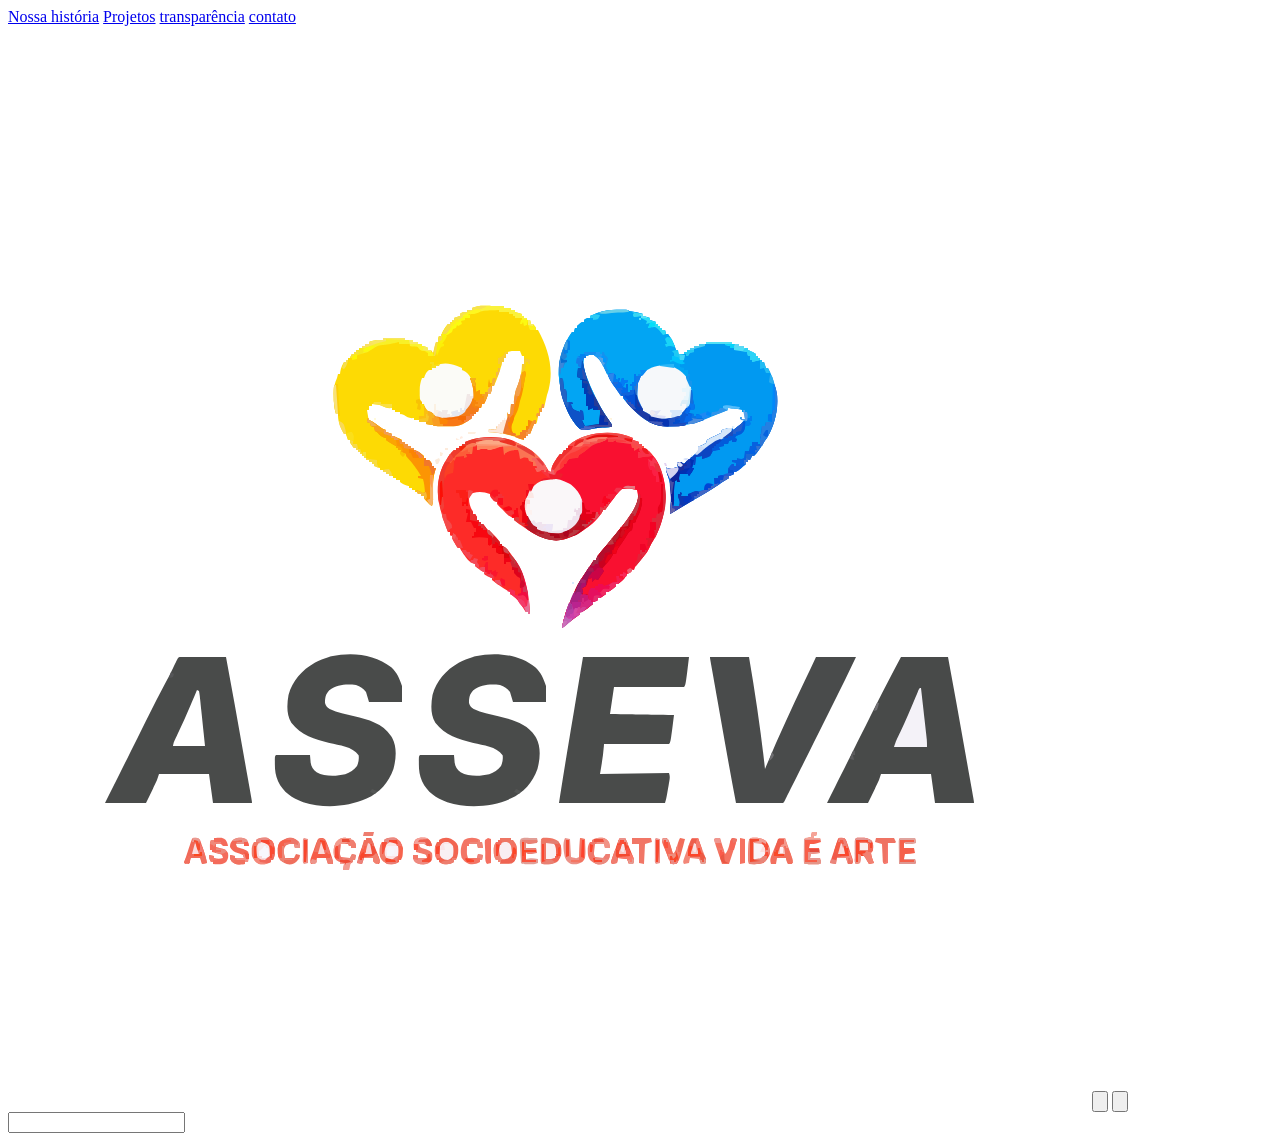
==== index.html @ 9964efb2 "criando section para projetos" ====
<!DOCTYPE html>
<html lang="pt-br">
<head>
    <meta charset="UTF-8">
    <meta name="viewport" content="width=device-width, initial-scale=1.0">
    <title>ASSEVA</title>
    <link rel="stylesheet" href="css/style.css">
    <script src="js/script.js"></script>
</head>
<body>
    <header>
        <nav id="primeiro-menu">
            <a href="#historia">Nossa história</a>
            <a href="#projetos">Projetos</a>
            <a href="#">transparência</a>
            <a href="#contato">contato</a>
        </nav>

        <section id="segundo-menu">
            <img src="assets/imagens/logo-asseva.svg" alt="logo da ASSEVA(associação socio-educativa vida é arte)">
            <input type="button">
            <input type="button">
            <input type="search">
        </section>
    </header>
    <main>
        <section id="historia"></section>
        <section id="projetos"></section>
    </main>
    <footer></footer>
    
</body>
</html>
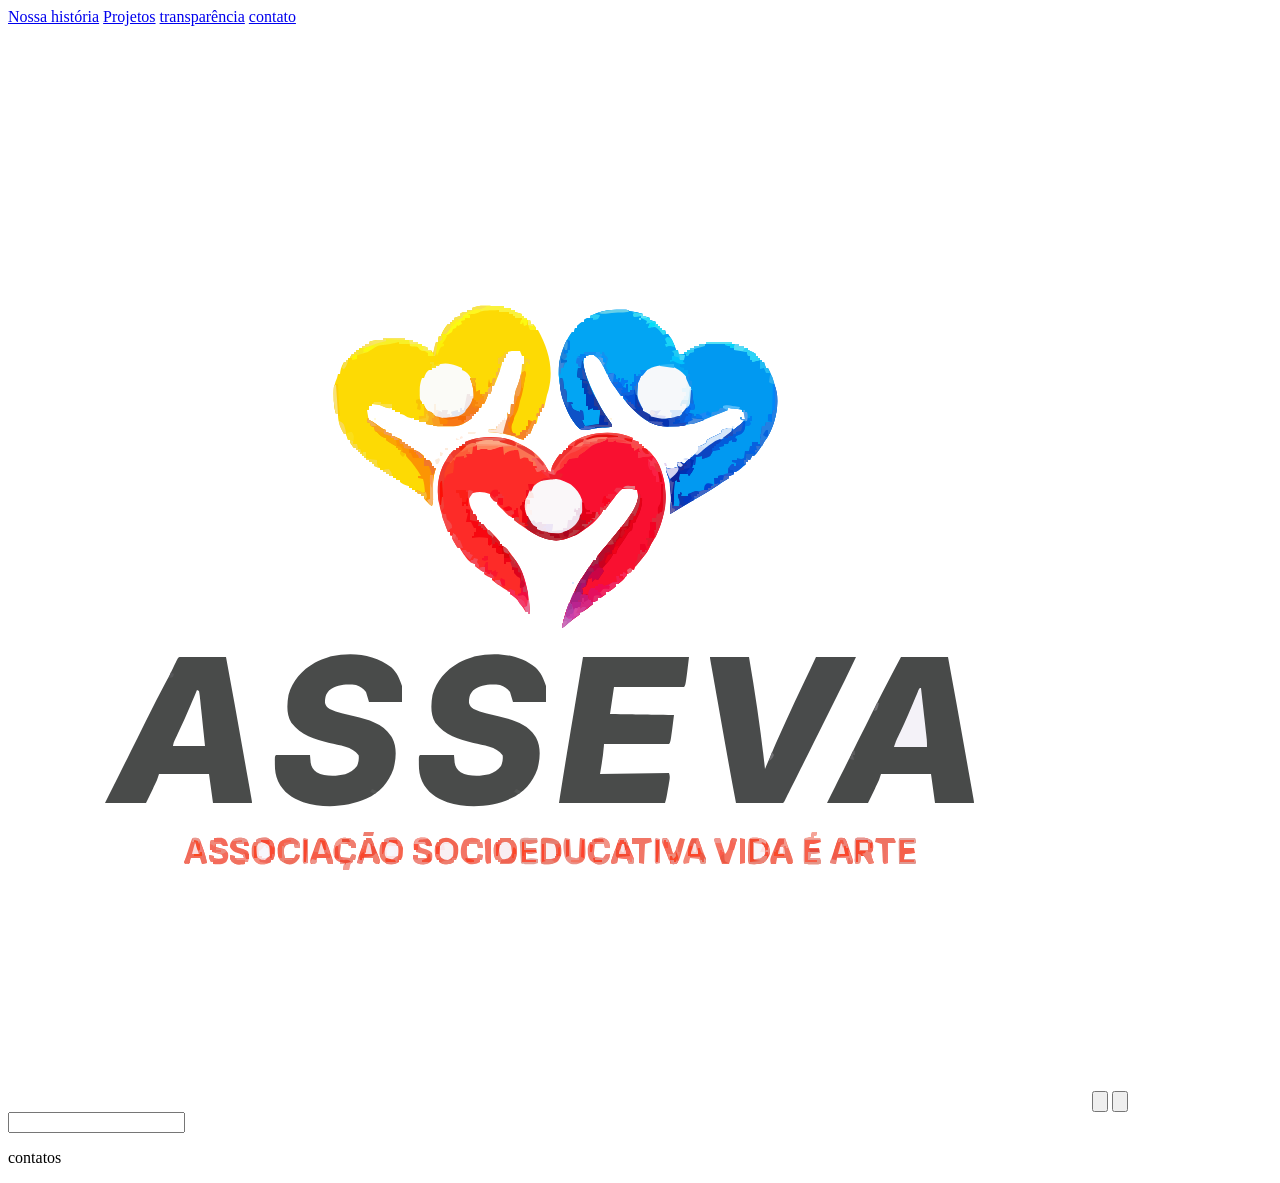
==== commit 121c6811: "criando contatos" ====
--- a/index.html
+++ b/index.html
@@ -27,7 +27,9 @@
         <section id="historia"></section>
         <section id="projetos"></section>
     </main>
-    <footer></footer>
+    <footer>
+        <p>contatos</p>
+    </footer>
     
 </body>
 </html>
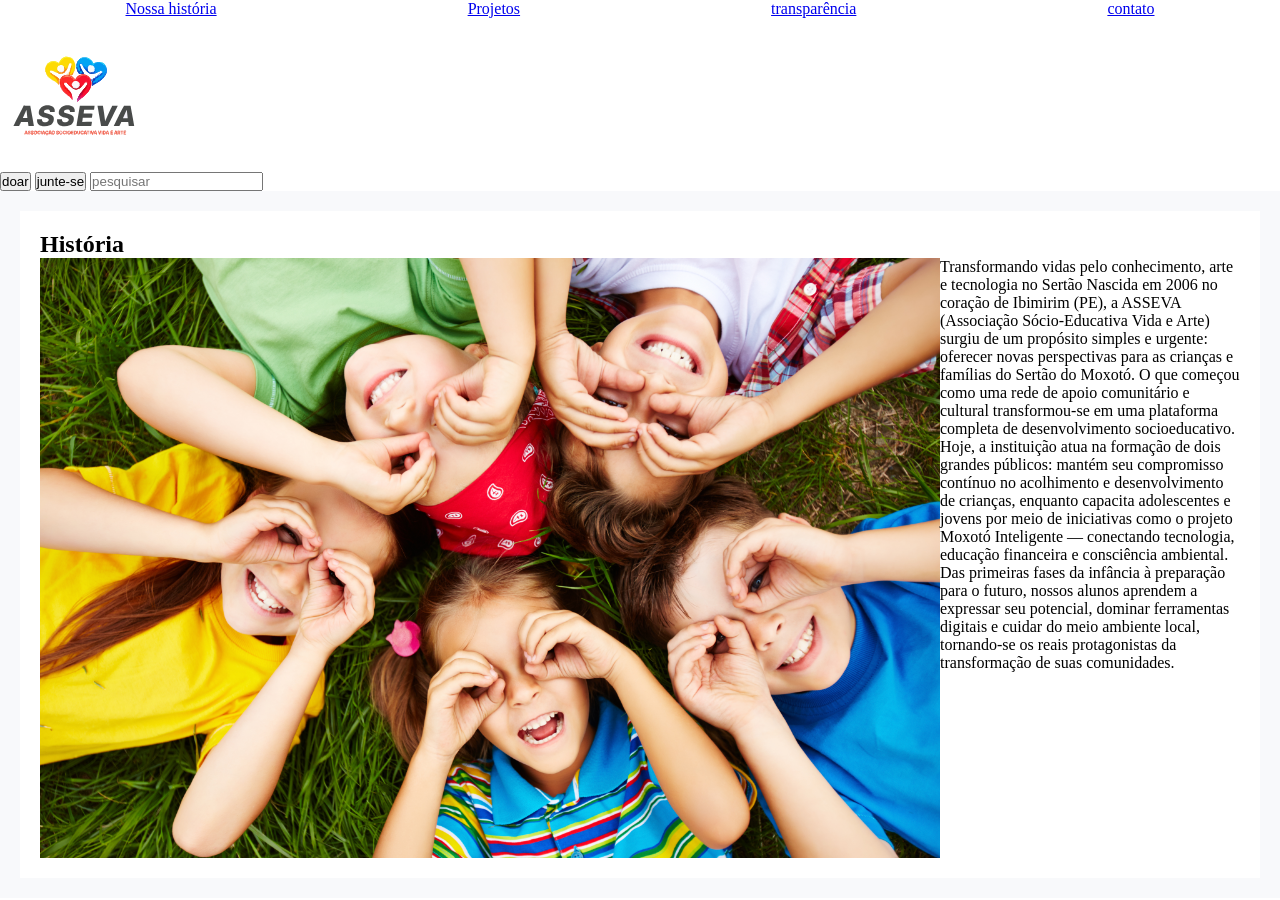
==== commit 1d7dea0c: "iniciando construção de textos, menus e imagens" ====
--- a/index.html
+++ b/index.html
@@ -9,26 +9,41 @@
 </head>
 <body>
     <header>
-        <nav id="primeiro-menu">
+        <nav id="primeiro_menu">
             <a href="#historia">Nossa história</a>
             <a href="#projetos">Projetos</a>
             <a href="#">transparência</a>
             <a href="#contato">contato</a>
         </nav>
 
-        <section id="segundo-menu">
-            <img src="assets/imagens/logo-asseva.svg" alt="logo da ASSEVA(associação socio-educativa vida é arte)">
-            <input type="button">
-            <input type="button">
-            <input type="search">
+        <section id="segundo_menu">
+            <img id="img_logo" src="assets/imagens/logo-asseva.svg" alt="logo da ASSEVA(associação socio-educativa vida é arte)">
+            <div>
+            <button>doar</button>
+            <button>junte-se</button>
+            <input type="search" placeholder="pesquisar">
+            </div>
         </section>
     </header>
     <main>
-        <section id="historia"></section>
+        
+        <section id="historia">
+            <h2>História</h2>
+            <section id="banner_historia">
+            <img src="assets/imagens/grupo de crianças circulo deitada fazendo binoculo.jpg">
+            <div id="texto_section_historia">
+                
+                <p>Transformando vidas pelo conhecimento, arte e tecnologia no Sertão
+                Nascida em 2006 no coração de Ibimirim (PE), a ASSEVA (Associação Sócio-Educativa Vida e Arte) surgiu de um propósito simples e urgente: oferecer novas perspectivas para as crianças e famílias do Sertão do Moxotó.
+
+                O que começou como uma rede de apoio comunitário e cultural transformou-se em uma plataforma completa de desenvolvimento socioeducativo. Hoje, a instituição atua na formação de dois grandes públicos: mantém seu compromisso contínuo no acolhimento e desenvolvimento de crianças, enquanto capacita adolescentes e jovens por meio de iniciativas como o projeto Moxotó Inteligente — conectando tecnologia, educação financeira e consciência ambiental.
+
+                Das primeiras fases da infância à preparação para o futuro, nossos alunos aprendem a expressar seu potencial, dominar ferramentas digitais e cuidar do meio ambiente local, tornando-se os reais protagonistas da transformação de suas comunidades.</p>
+            </div>
+        </section>
         <section id="projetos"></section>
     </main>
     <footer>
-        <p>contatos</p>
     </footer>
     
 </body>
--- a/css/style.css
+++ b/css/style.css
@@ -0,0 +1,35 @@
+*{
+    margin:0;
+    padding: 0;
+    box-sizing: 0;
+}
+
+:root{
+    --cor_fundo_pagina: #F8F9FB;
+    --cor_base_cards: #FFF;
+}
+main{
+    background-color: var(--cor_fundo_pagina);
+    padding: 20px;
+}
+#primeiro_menu{
+    display: flex;
+    justify-content:space-around;
+    flex-wrap: wrap;
+}
+#segubdo_menu{
+    display: flex;
+}
+#img_logo{
+    height: 150px;
+}
+#historia{
+    background-color: var(--cor_base_cards);
+    padding: 20px;
+}
+#banner_historia{
+    display: flex;
+}
+ #banner_historia img{
+    height: 600px;
+ }
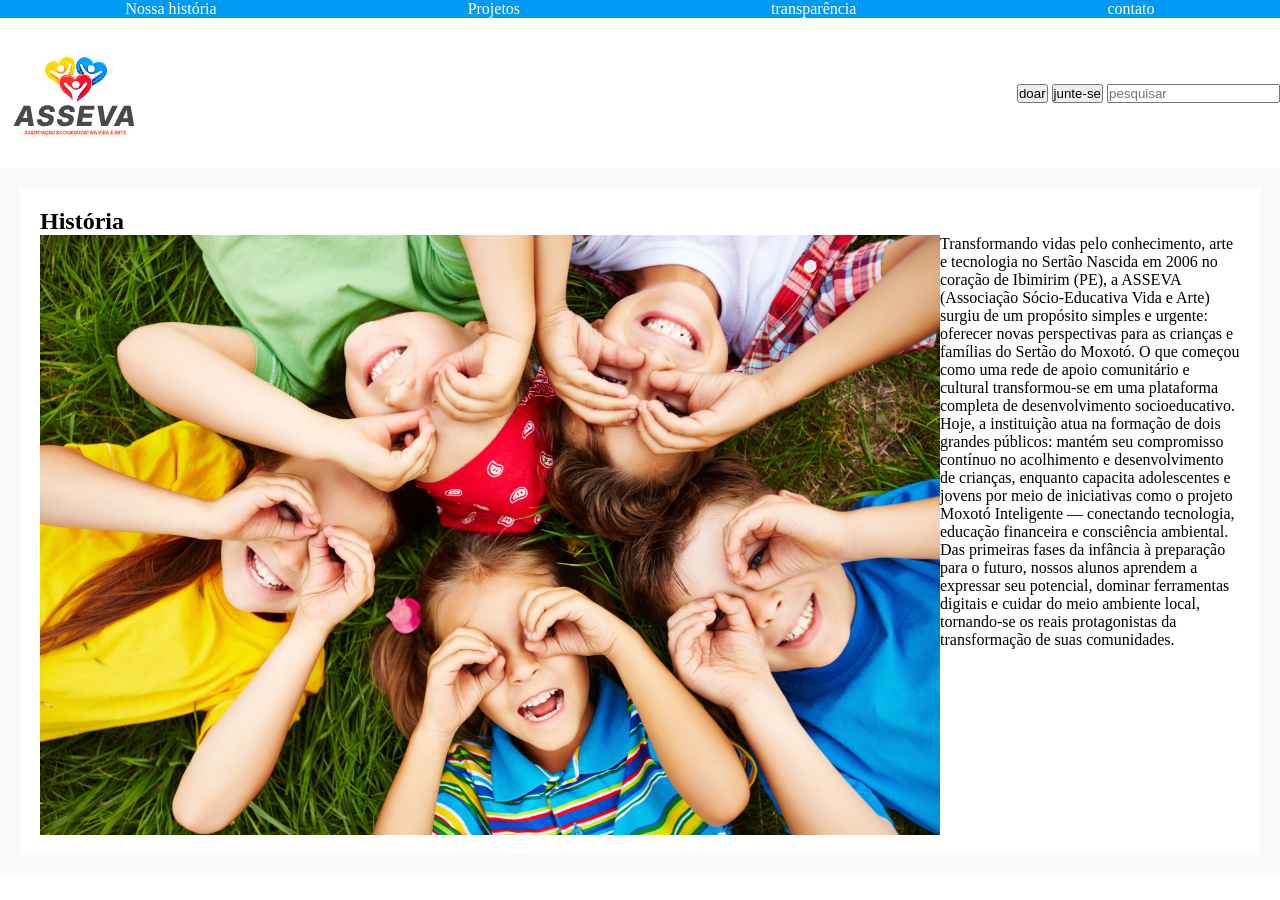
==== commit 2a2957d9: "ajustando o style do css dos menus" ====
--- a/index.html
+++ b/index.html
@@ -18,7 +18,7 @@
 
         <section id="segundo_menu">
             <img id="img_logo" src="assets/imagens/logo-asseva.svg" alt="logo da ASSEVA(associação socio-educativa vida é arte)">
-            <div>
+            <div id="div_botoes_e_pesquisa">
             <button>doar</button>
             <button>junte-se</button>
             <input type="search" placeholder="pesquisar">
--- a/css/style.css
+++ b/css/style.css
@@ -5,8 +5,14 @@
 }
 
 :root{
+    --cor_base_cards: #FFF;
     --cor_fundo_pagina: #F8F9FB;
-    --cor_base_cards: #FFF;
+    --cor_amarelo: #FDDA04;
+    --cor_azul: #0199F1;
+    --cor_vermelho: #F91030;
+    --cor_rosa_pastel: #FFC8C8;
+    --cor_amarelo:_pastel #FFFEC5;
+    
 }
 main{
     background-color: var(--cor_fundo_pagina);
@@ -16,12 +22,26 @@
     display: flex;
     justify-content:space-around;
     flex-wrap: wrap;
+    color:white;
+    background-color: var(--cor_azul);
 }
-#segubdo_menu{
+#primeiro_menu a {
+    text-decoration: none;
+    color: #FFFF;
+}
+#segundo_menu{
     display: flex;
+    justify-content:space-between;
+    align-items: center;
+    
+}
+
+#div_botoes_e_pesquisa{
+    
 }
 #img_logo{
     height: 150px;
+    
 }
 #historia{
     background-color: var(--cor_base_cards);
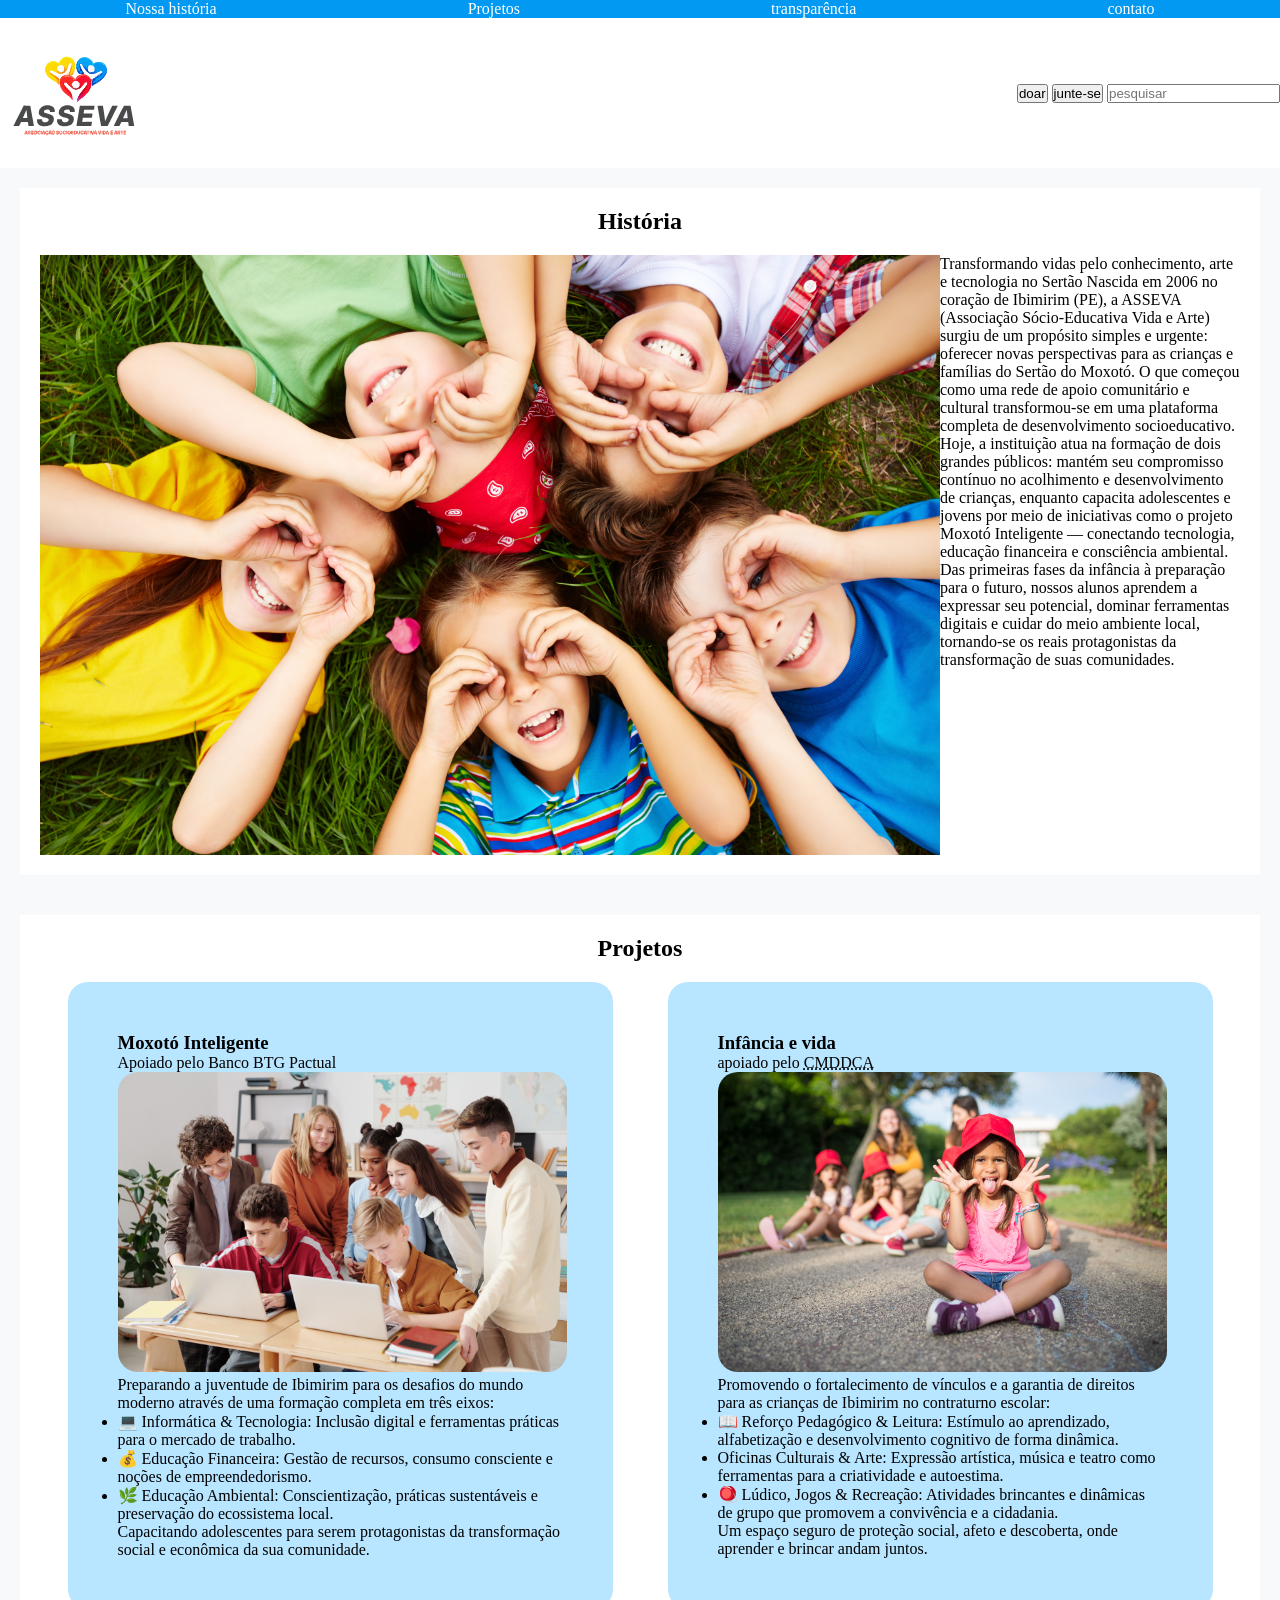
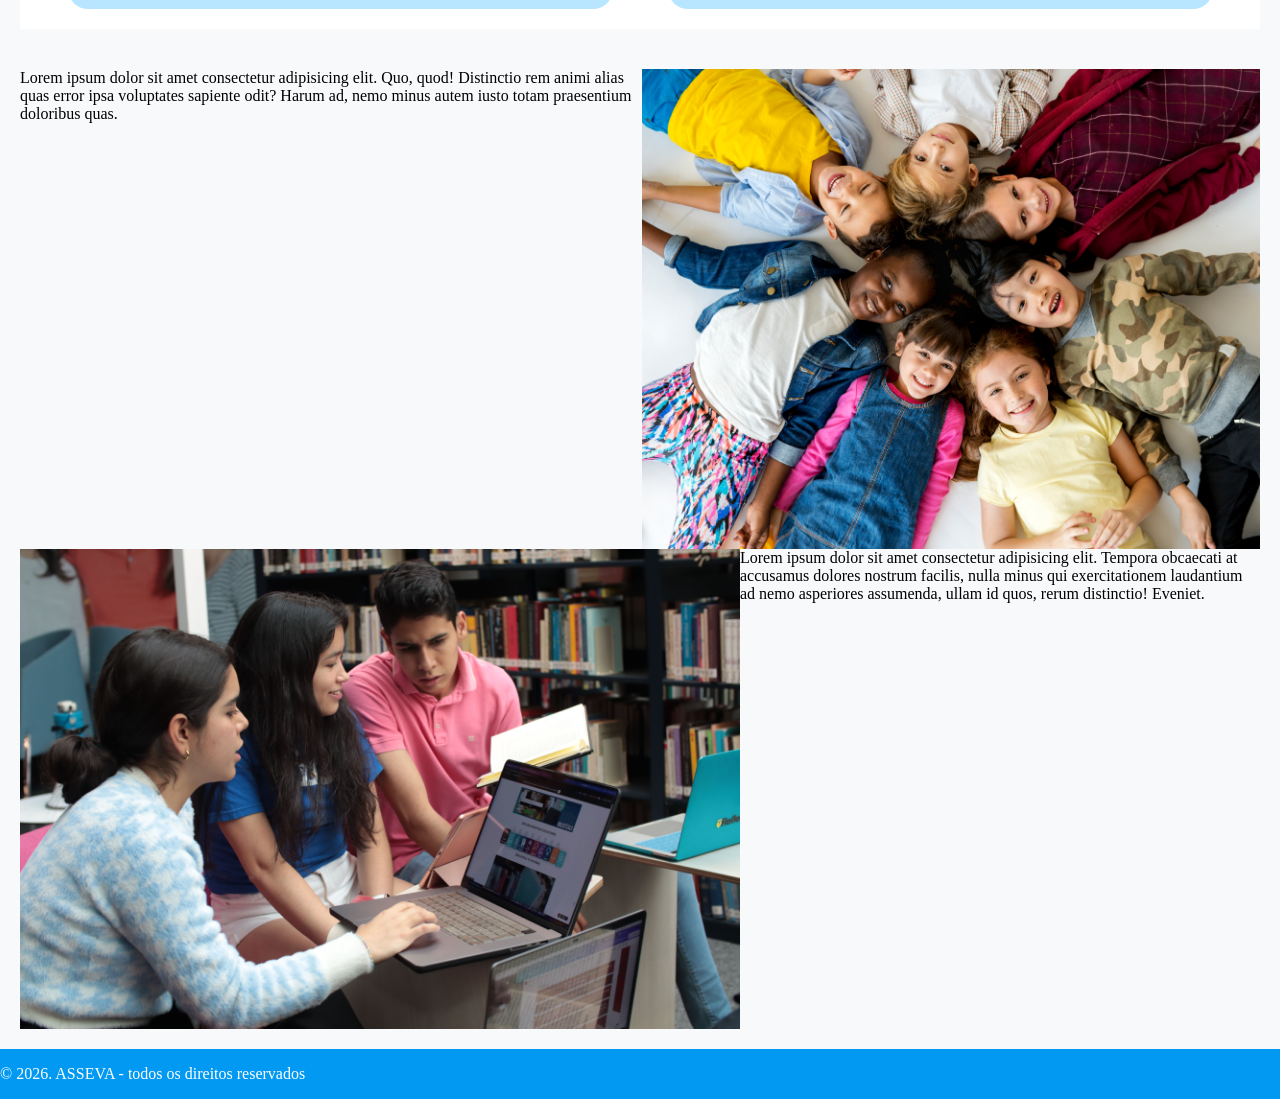
==== commit afcbfc2b: "adicionando o footer" ====
--- a/index.html
+++ b/index.html
@@ -26,8 +26,7 @@
         </section>
     </header>
     <main>
-        
-        <section id="historia">
+        <section id="historia" class="conteiners_principais">
             <h2>História</h2>
             <section id="banner_historia">
             <img src="assets/imagens/grupo de crianças circulo deitada fazendo binoculo.jpg">
@@ -41,9 +40,52 @@
                 Das primeiras fases da infância à preparação para o futuro, nossos alunos aprendem a expressar seu potencial, dominar ferramentas digitais e cuidar do meio ambiente local, tornando-se os reais protagonistas da transformação de suas comunidades.</p>
             </div>
         </section>
-        <section id="projetos"></section>
+        </section>
+        <section id="projetos" class="conteiners_principais">
+            <h2>Projetos</h2>
+            <section id="conteiner_card_projetos">
+                <div id = "projeto_mxt_inteligente"class="card_projeto">
+                    <h3>Moxotó Inteligente</h3>
+                    <p>Apoiado pelo Banco BTG Pactual</p>
+                    <img src="assets/imagens/grupo adolescentes olhando 2 cpcs.jpg" alt="foto de adolescentes estudando no computador">
+                    <p>Preparando a juventude de Ibimirim para os desafios do mundo moderno através de uma formação completa em três eixos:</p>
+                    <ul>
+                        <li>💻 Informática & Tecnologia: Inclusão digital e ferramentas práticas para o mercado de trabalho.</li>
+                        <li>💰 Educação Financeira: Gestão de recursos, consumo consciente e noções de empreendedorismo.</li>
+                        <li>🌿 Educação Ambiental: Conscientização, práticas sustentáveis e preservação do ecossistema local.</li>
+                    </ul>
+                    <p>Capacitando adolescentes para serem protagonistas da transformação social e econômica da sua comunidade.</p>
+                </div>
+                <div id = "projeto_infancia_e_vida"class="card_projeto">
+                    <h3>Infância e vida</h3>
+                    <p>apoiado pelo <abbr title="conselho municipal de direito da criança e do adolescente">CMDDCA</abbr></p>
+                    <img src="assets/imagens/grupo crianças foco em uma fazendo careta.jpg">
+                    <p>Promovendo o fortalecimento de vínculos e a garantia de direitos para as crianças de Ibimirim no contraturno escolar:</p>
+                    <ul>
+                        <li>📖 Reforço Pedagógico & Leitura: Estímulo ao aprendizado, alfabetização e desenvolvimento cognitivo de forma dinâmica.</li>
+                        <li>Oficinas Culturais & Arte: Expressão artística, música e teatro como ferramentas para a criatividade e autoestima.</li>
+                        <li>🪀 Lúdico, Jogos & Recreação: Atividades brincantes e dinâmicas de grupo que promovem a convivência e a cidadania.</li>
+                        <p>Um espaço seguro de proteção social, afeto e descoberta, onde aprender e brincar andam juntos.</p>
+                    </ul>
+                </div>
+            </section>
+        </section>
+        <section id="baner_zigue_sague" class="conteiners_principais">
+            <div id="baner_linha1" class="conteudo_baner">
+                <p>Lorem ipsum dolor sit amet consectetur adipisicing elit. Quo, quod! Distinctio rem animi alias quas error ipsa voluptates sapiente odit? Harum ad, nemo minus autem iusto totam praesentium doloribus quas.</p>
+                <img src="assets/imagens/grupo crianças circulo deitadas.jpg" alt="grupo crianças em circulo deitadas">
+            </div>
+            <div id="baner_linha2" class="conteudo_baner">
+                <img src="assets/imagens/3 adolescentes estudando na biblioteca.jpg" alt="adolescentes estudando na biblioteca">
+                <p>Lorem ipsum dolor sit amet consectetur adipisicing elit. Tempora obcaecati at accusamus dolores nostrum facilis, nulla minus qui exercitationem laudantium ad nemo asperiores assumenda, ullam id quos, rerum distinctio! Eveniet.</p>
+            </div>
+            </div>
+        </section>
+        <section id="transparencia" class="conteiners_principais">
+        </section>
     </main>
     <footer>
+        <P>© 2026. ASSEVA - todos os direitos reservados</p>
     </footer>
     
 </body>
--- a/css/style.css
+++ b/css/style.css
@@ -12,6 +12,7 @@
     --cor_vermelho: #F91030;
     --cor_rosa_pastel: #FFC8C8;
     --cor_amarelo:_pastel #FFFEC5;
+    --cor_azul_pastel:#B8E5FF;
     
 }
 main{
@@ -43,13 +44,59 @@
     height: 150px;
     
 }
+
+.conteiners_principais h2{
+    text-align: center;
+    margin-bottom: 20px;
+}
+
 #historia{
     background-color: var(--cor_base_cards);
     padding: 20px;
+    margin-bottom: 40px;
+}
+#projetos{
+   background-color:var(--cor_base_cards);
+    padding: 20px;
+    margin-bottom: 40px;
 }
 #banner_historia{
     display: flex;
 }
  #banner_historia img{
     height: 600px;
- }+ }
+#conteiner_card_projetos{
+    display: flex;
+    flex-wrap:wrap;
+}
+.card_projeto{
+    background-color: var(--cor_azul_pastel);
+    padding: 50px;
+    gap: 20px;
+    width: 445px;
+    border-radius: 20px;
+    
+}
+ .card_projeto img{
+    height: 300px;
+    border-radius: 20px;
+ }
+
+ #conteiner_card_projetos{
+    display:flex;
+    justify-content: space-around;
+ }
+
+ .conteudo_baner{display: flex;}
+ .conteudo_baner img{
+    height: 480px;
+}
+
+footer{
+    background-color: var(--cor_azul);
+    color:var(--cor_base_cards);
+    height: 50px;
+    display: flex;
+    align-items: center;
+}
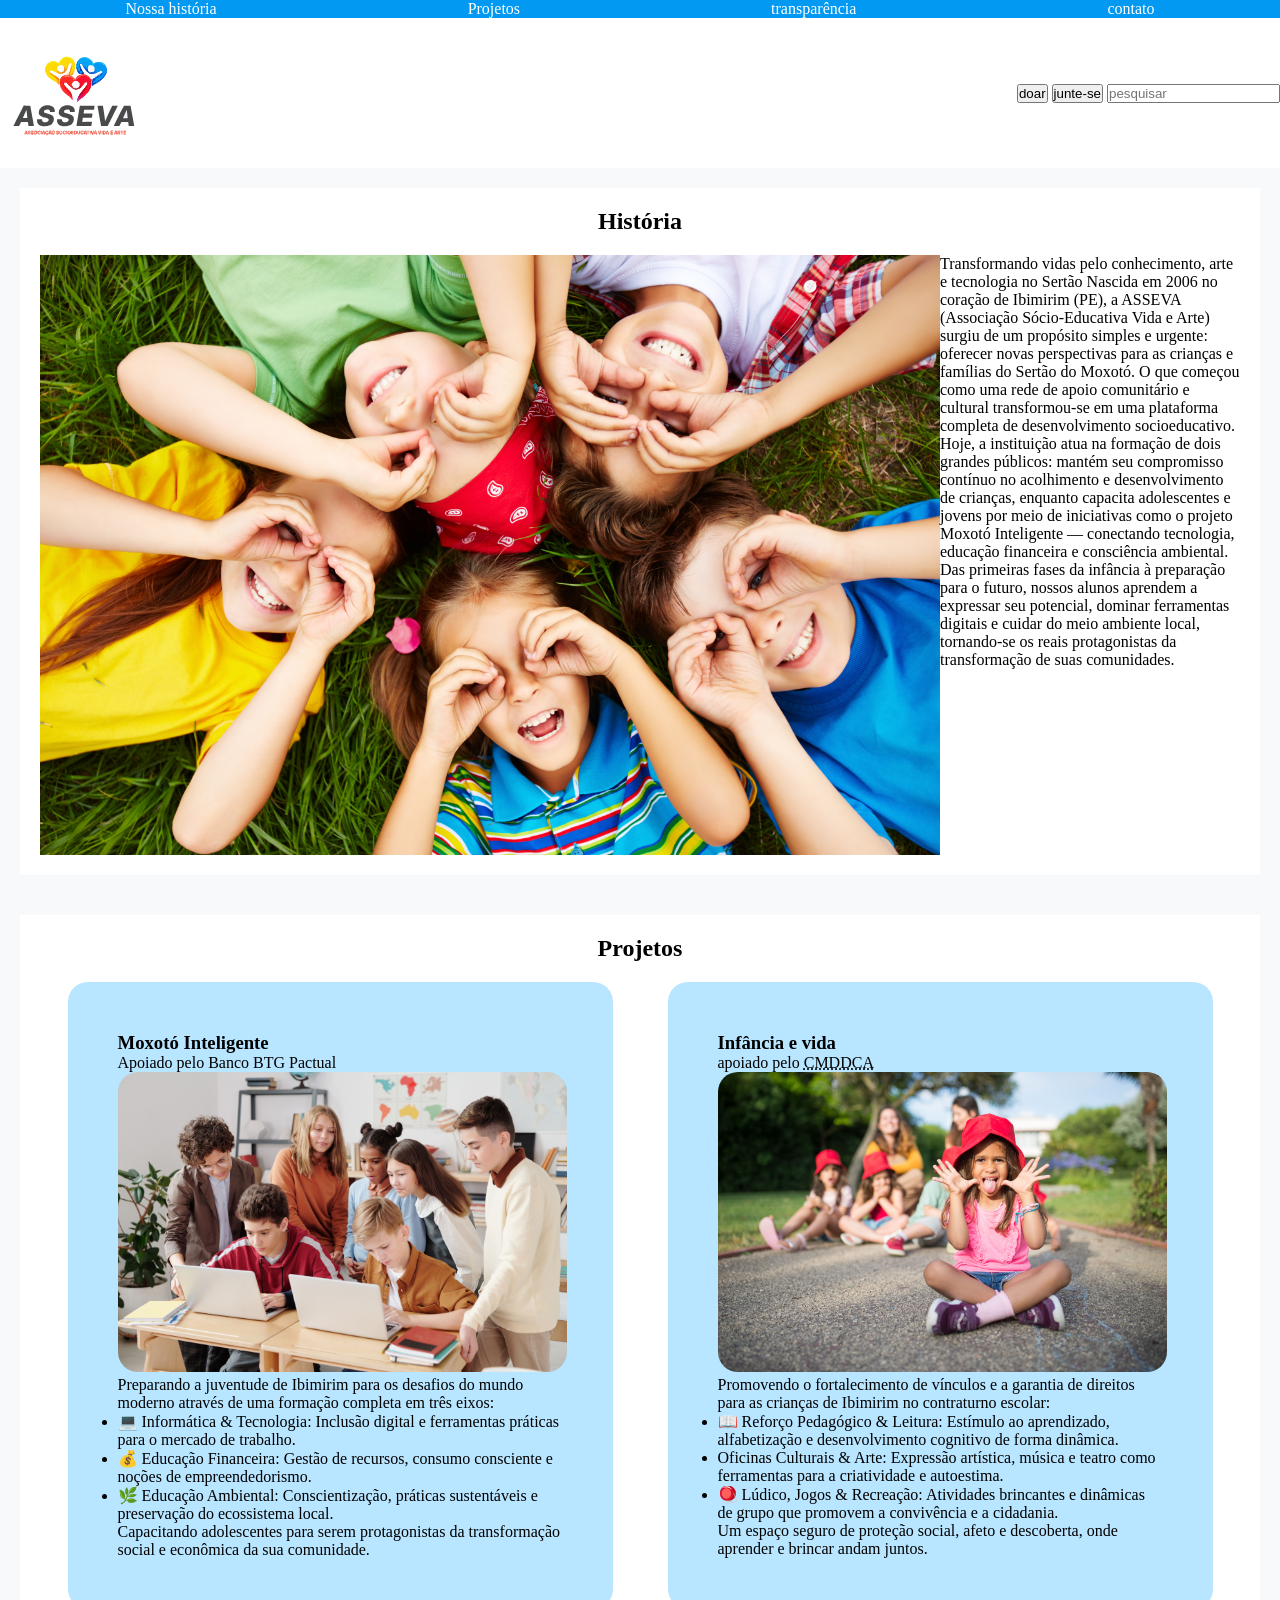
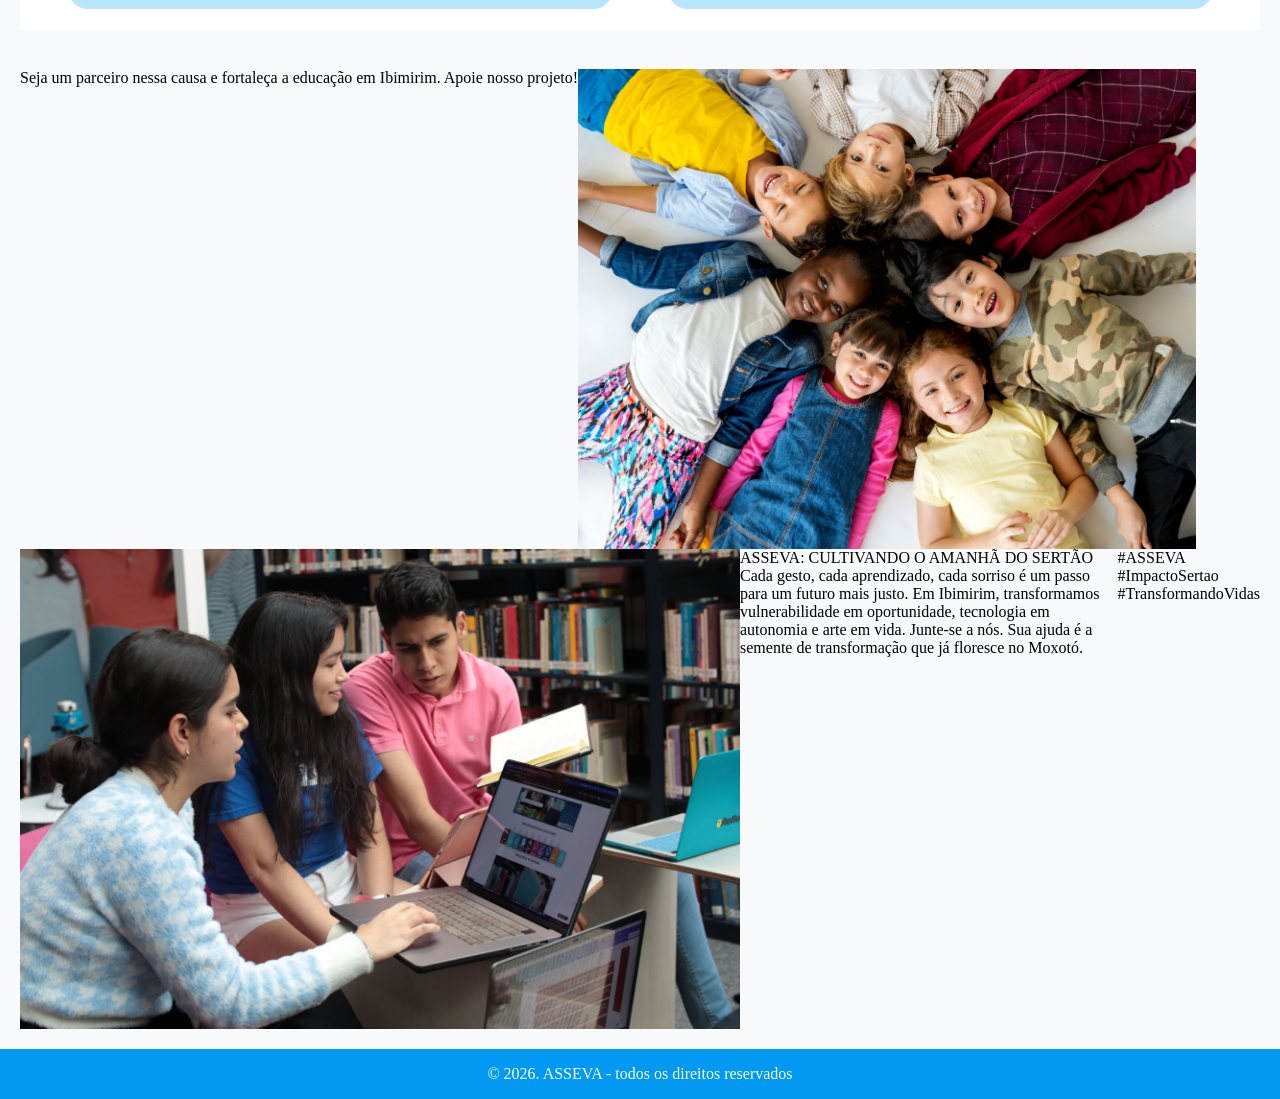
==== commit 086c6d86: "conclusão dos textos em html, pronto para iniciar a parte de estilização" ====
--- a/index.html
+++ b/index.html
@@ -72,12 +72,17 @@
         </section>
         <section id="baner_zigue_sague" class="conteiners_principais">
             <div id="baner_linha1" class="conteudo_baner">
-                <p>Lorem ipsum dolor sit amet consectetur adipisicing elit. Quo, quod! Distinctio rem animi alias quas error ipsa voluptates sapiente odit? Harum ad, nemo minus autem iusto totam praesentium doloribus quas.</p>
+                <p>Seja um parceiro nessa causa e fortaleça a educação em Ibimirim. Apoie nosso projeto!</p>
                 <img src="assets/imagens/grupo crianças circulo deitadas.jpg" alt="grupo crianças em circulo deitadas">
             </div>
             <div id="baner_linha2" class="conteudo_baner">
                 <img src="assets/imagens/3 adolescentes estudando na biblioteca.jpg" alt="adolescentes estudando na biblioteca">
-                <p>Lorem ipsum dolor sit amet consectetur adipisicing elit. Tempora obcaecati at accusamus dolores nostrum facilis, nulla minus qui exercitationem laudantium ad nemo asperiores assumenda, ullam id quos, rerum distinctio! Eveniet.</p>
+                <p>ASSEVA: CULTIVANDO O AMANHÃ DO SERTÃO
+Cada gesto, cada aprendizado, cada sorriso é um passo para um futuro mais justo.
+Em Ibimirim, transformamos vulnerabilidade em oportunidade, tecnologia em autonomia e arte em vida.
+Junte-se a nós. Sua ajuda é a semente de transformação que já floresce no Moxotó.
+</p>
+<p>#ASSEVA #ImpactoSertao #TransformandoVidas</p>
             </div>
             </div>
         </section>
--- a/css/style.css
+++ b/css/style.css
@@ -37,9 +37,7 @@
     
 }
 
-#div_botoes_e_pesquisa{
-    
-}
+
 #img_logo{
     height: 150px;
     
@@ -99,4 +97,5 @@
     height: 50px;
     display: flex;
     align-items: center;
+    justify-content: center;
 }
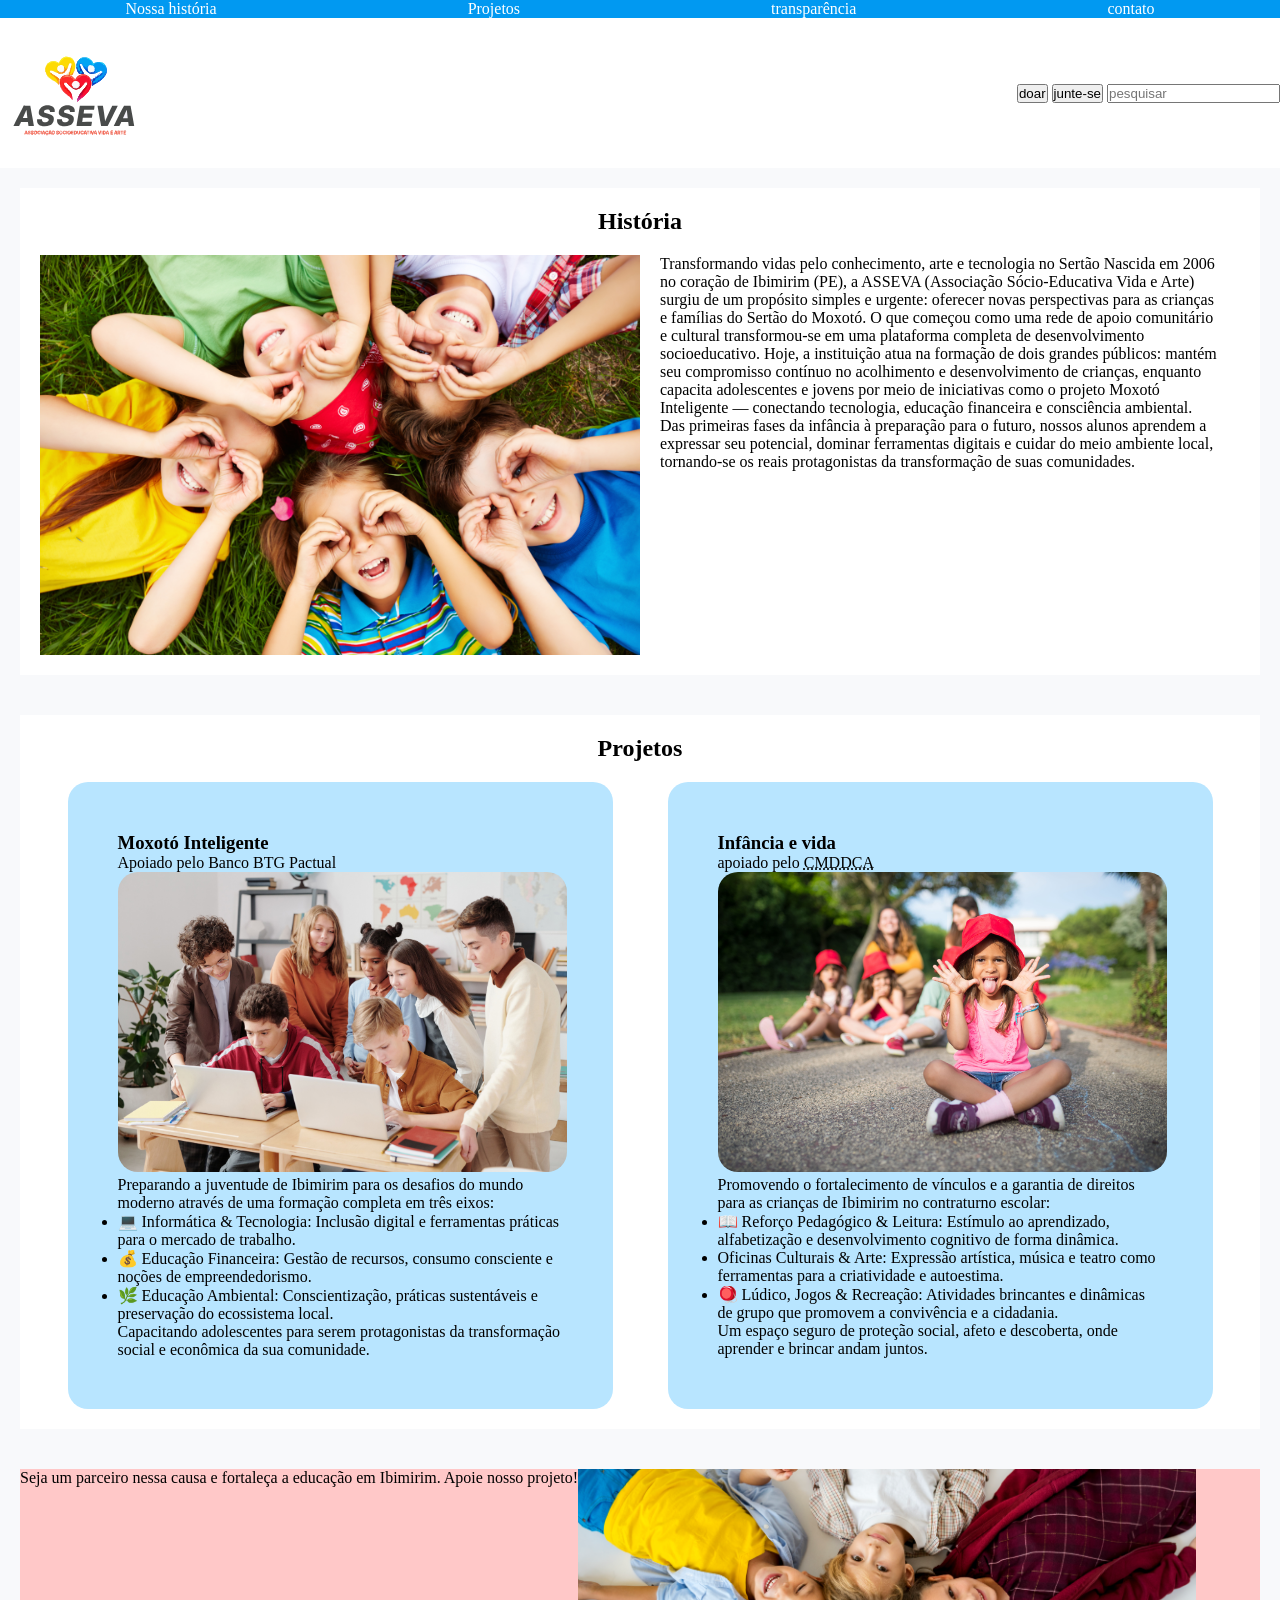
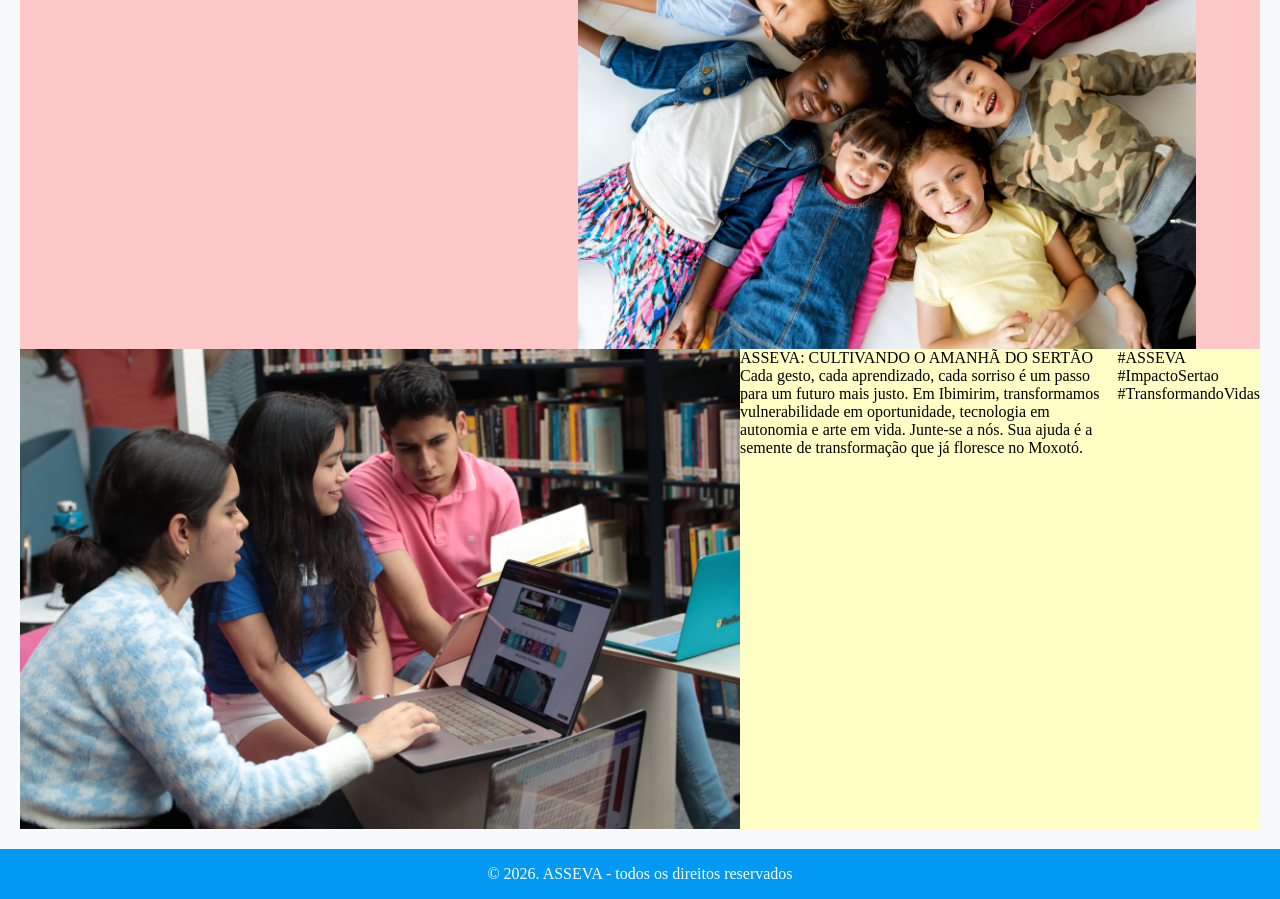
==== commit 1ecd8b7f: "criando media query e ajustanto a responsividade da imagem do baner historia" ====
--- a/index.html
+++ b/index.html
@@ -29,7 +29,7 @@
         <section id="historia" class="conteiners_principais">
             <h2>História</h2>
             <section id="banner_historia">
-            <img src="assets/imagens/grupo de crianças circulo deitada fazendo binoculo.jpg">
+            <img  id="imagem_historia" src="assets/imagens/grupo de crianças circulo deitada fazendo binoculo.jpg">
             <div id="texto_section_historia">
                 
                 <p>Transformando vidas pelo conhecimento, arte e tecnologia no Sertão
--- a/css/style.css
+++ b/css/style.css
@@ -1,3 +1,17 @@
+/*hora de adicionar responsividade! :)*/
+
+@media (max-width: 1048px) {
+  /* Mudamos o seletor para ganhar do CSS geral */
+  #banner_historia img {
+      width: 100%;        /* Faz a imagem ocupar a largura disponível na tela menor */
+      max-width: 400px;   /* Define um tamanho limite para ela não ficar gigante */
+      height: auto;       /* Mantém a proporção correta sem achatar a foto */
+      object-fit: contain;
+      border: solid 20px red; /* Sua borda de teste vai continuar funcionando */
+  }
+}
+
+/*________________________________________________*/
 *{
     margin:0;
     padding: 0;
@@ -11,7 +25,7 @@
     --cor_azul: #0199F1;
     --cor_vermelho: #F91030;
     --cor_rosa_pastel: #FFC8C8;
-    --cor_amarelo:_pastel #FFFEC5;
+    --cor_amarelo_pastel: #FFFEC5;
     --cor_azul_pastel:#B8E5FF;
     
 }
@@ -36,13 +50,10 @@
     align-items: center;
     
 }
-
-
 #img_logo{
     height: 150px;
     
 }
-
 .conteiners_principais h2{
     text-align: center;
     margin-bottom: 20px;
@@ -60,10 +71,18 @@
 }
 #banner_historia{
     display: flex;
+    /*height: 400px;*/
 }
  #banner_historia img{
-    height: 600px;
+    width: 600px;
+    height: auto;
+    object-fit:contain;
  }
+
+#texto_section_historia{
+    padding: 0px 20px 0px 20px;
+}
+
 #conteiner_card_projetos{
     display: flex;
     flex-wrap:wrap;
@@ -91,6 +110,13 @@
     height: 480px;
 }
 
+#baner_linha1{
+    background-color: var(--cor_rosa_pastel);
+}
+#baner_linha2{
+    background-color: var(--cor_amarelo_pastel);
+}
+
 footer{
     background-color: var(--cor_azul);
     color:var(--cor_base_cards);
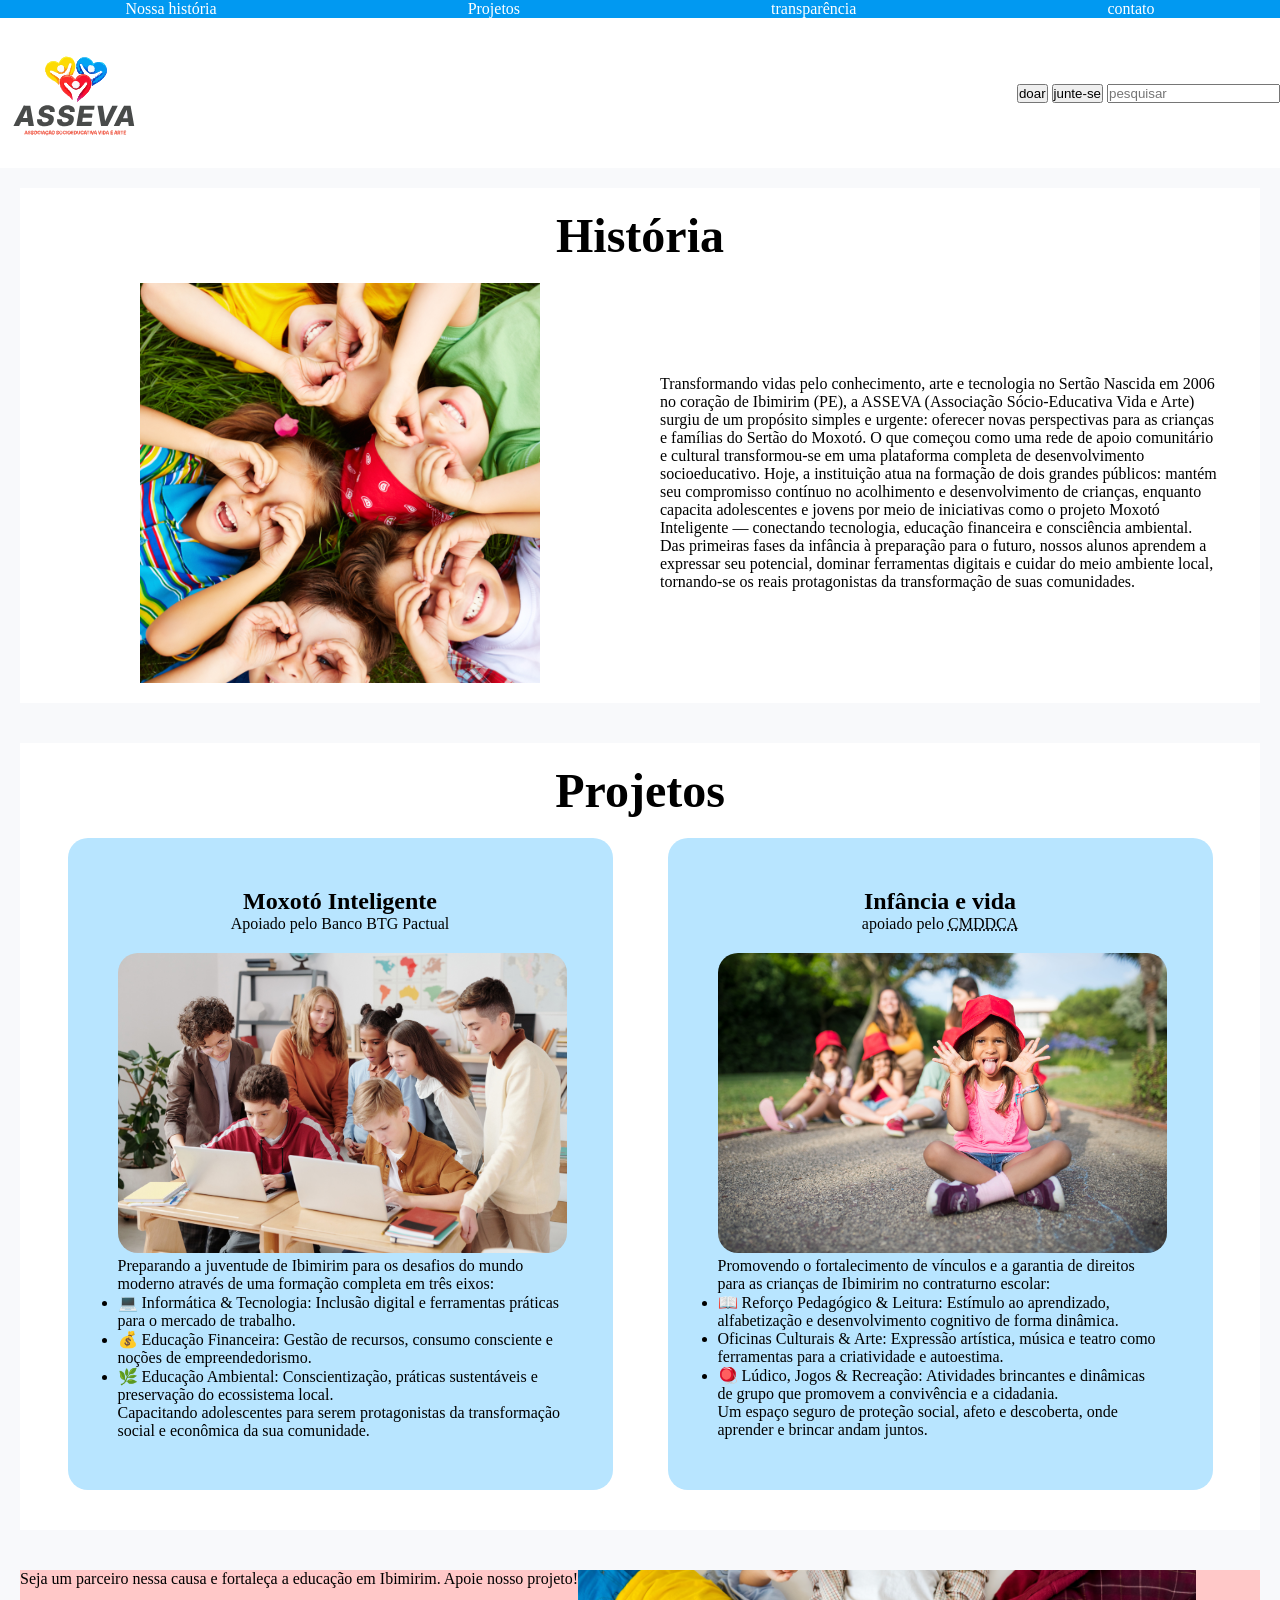
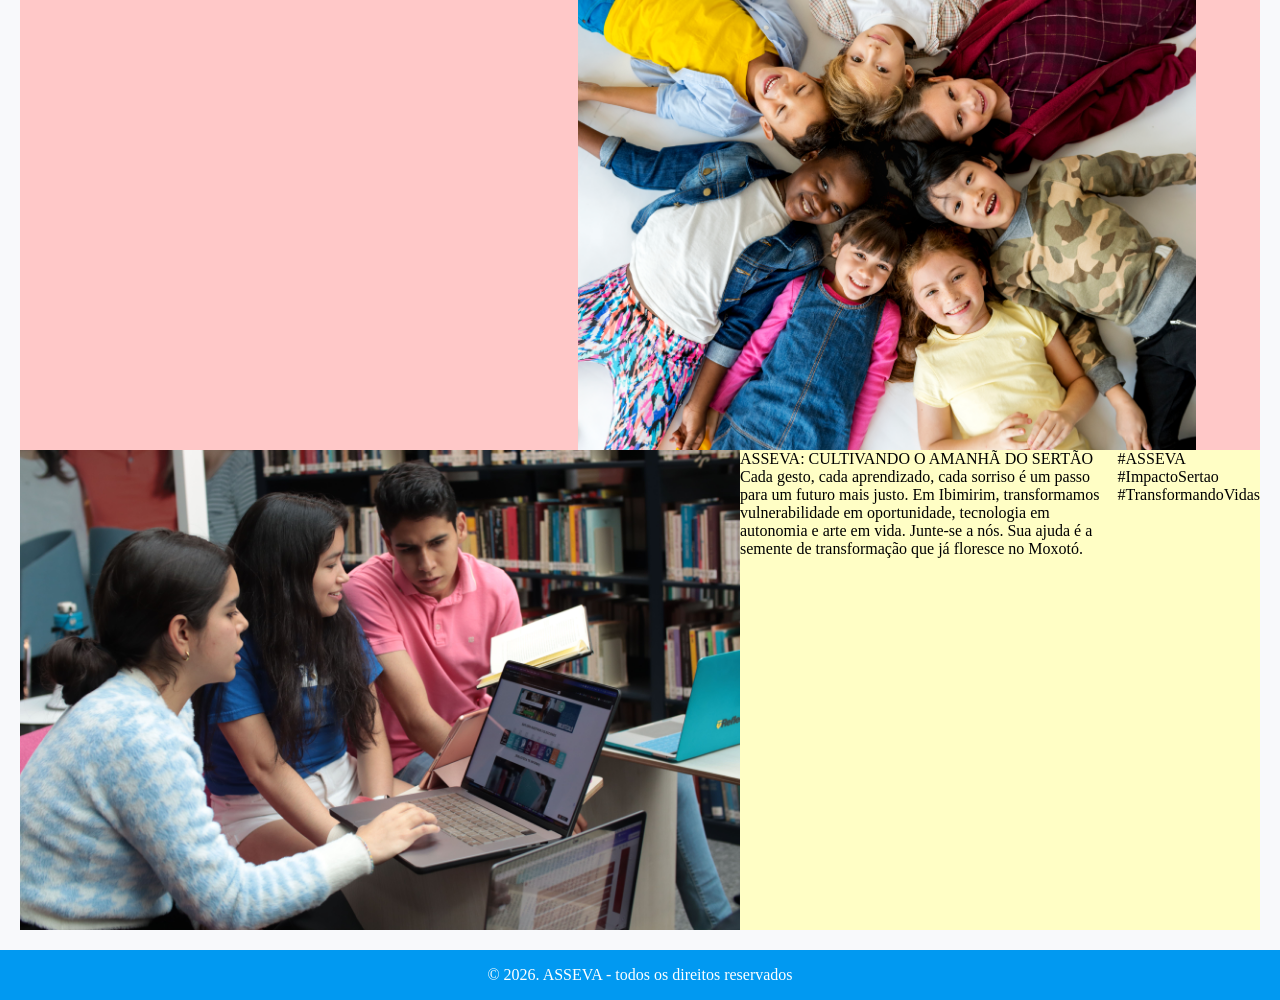
==== commit c53ec64e: "autemtando font size do h2 e h3 da area 'projetos', juntamente com o alinhamenro ao centro + margin " ====
--- a/index.html
+++ b/index.html
@@ -45,8 +45,10 @@
             <h2>Projetos</h2>
             <section id="conteiner_card_projetos">
                 <div id = "projeto_mxt_inteligente"class="card_projeto">
-                    <h3>Moxotó Inteligente</h3>
-                    <p>Apoiado pelo Banco BTG Pactual</p>
+                    <div class="cabecalho_card_projetos">
+                        <h3>Moxotó Inteligente</h3>
+                        <p>Apoiado pelo Banco BTG Pactual</p>
+                    </div>
                     <img src="assets/imagens/grupo adolescentes olhando 2 cpcs.jpg" alt="foto de adolescentes estudando no computador">
                     <p>Preparando a juventude de Ibimirim para os desafios do mundo moderno através de uma formação completa em três eixos:</p>
                     <ul>
@@ -57,8 +59,10 @@
                     <p>Capacitando adolescentes para serem protagonistas da transformação social e econômica da sua comunidade.</p>
                 </div>
                 <div id = "projeto_infancia_e_vida"class="card_projeto">
-                    <h3>Infância e vida</h3>
-                    <p>apoiado pelo <abbr title="conselho municipal de direito da criança e do adolescente">CMDDCA</abbr></p>
+                    <div class="cabecalho_card_projetos">
+                        <h3>Infância e vida</h3>
+                        <p>apoiado pelo <abbr title="conselho municipal de direito da criança e do adolescente">CMDDCA</abbr></p>
+                    </div>
                     <img src="assets/imagens/grupo crianças foco em uma fazendo careta.jpg">
                     <p>Promovendo o fortalecimento de vínculos e a garantia de direitos para as crianças de Ibimirim no contraturno escolar:</p>
                     <ul>
--- a/css/style.css
+++ b/css/style.css
@@ -1,14 +1,25 @@
 /*hora de adicionar responsividade! :)*/
 
-@media (max-width: 1048px) {
-  /* Mudamos o seletor para ganhar do CSS geral */
-  #banner_historia img {
-      width: 100%;        /* Faz a imagem ocupar a largura disponível na tela menor */
-      max-width: 400px;   /* Define um tamanho limite para ela não ficar gigante */
-      height: auto;       /* Mantém a proporção correta sem achatar a foto */
-      object-fit: contain;
-      border: solid 20px red; /* Sua borda de teste vai continuar funcionando */
-  }
+/* --- 1. Para telas médias (Menores que 1048px) --- */
+
+
+/* --- 2. Para telas pequenas/Celular (Menores que 750px) --- */
+@media (max-width: 1050px) {
+    #banner_historia {
+        display: flex;
+        flex-direction: column; /* Mantém empilhado no celular */
+        align-items: center;
+    }
+
+    /* Usamos um seletor mais específico para forçar o navegador a aceitar o comando */
+    #banner_historia #imagem_historia {
+        width: 100%;        
+        max-width: 250px;       /* Diminuímos o limite para a foto não cobrir a tela do celular */
+        height: auto;       
+        object-fit: contain;
+        transform: none;  
+        margin-bottom: 20px;      /* CORRIGIDO: Desgira a foto completamente */
+    }
 }
 
 /*________________________________________________*/
@@ -28,6 +39,9 @@
     --cor_amarelo_pastel: #FFFEC5;
     --cor_azul_pastel:#B8E5FF;
     
+}
+h2{
+    font-size: 48px;
 }
 main{
     background-color: var(--cor_fundo_pagina);
@@ -63,6 +77,7 @@
     background-color: var(--cor_base_cards);
     padding: 20px;
     margin-bottom: 40px;
+    
 }
 #projetos{
    background-color:var(--cor_base_cards);
@@ -71,12 +86,19 @@
 }
 #banner_historia{
     display: flex;
-    /*height: 400px;*/
+    height: auto;          /* Garante que a altura seja automática */
+    overflow: hidden;      /* Corta qualquer sobra indesejada */
+    align-items: center;
 }
  #banner_historia img{
-    width: 600px;
+    /*width: 600px;
     height: auto;
-    object-fit:contain;
+    object-fit:contain;*/
+     width: auto;           /* Libera a largura fixa de 600px */
+    max-height: 400px;     /* Define um limite vertical para a foto */
+    height: auto;
+    transform: rotate(90deg); 
+    transform-origin: center;
  }
 
 #texto_section_historia{
@@ -93,7 +115,17 @@
     gap: 20px;
     width: 445px;
     border-radius: 20px;
+    margin-bottom: 20px;
     
+}
+
+.cabecalho_card_projetos{
+    text-align: center;
+    margin-bottom: 20px;
+}
+
+.card_projeto h3{
+    font-size:24px;
 }
  .card_projeto img{
     height: 300px;
